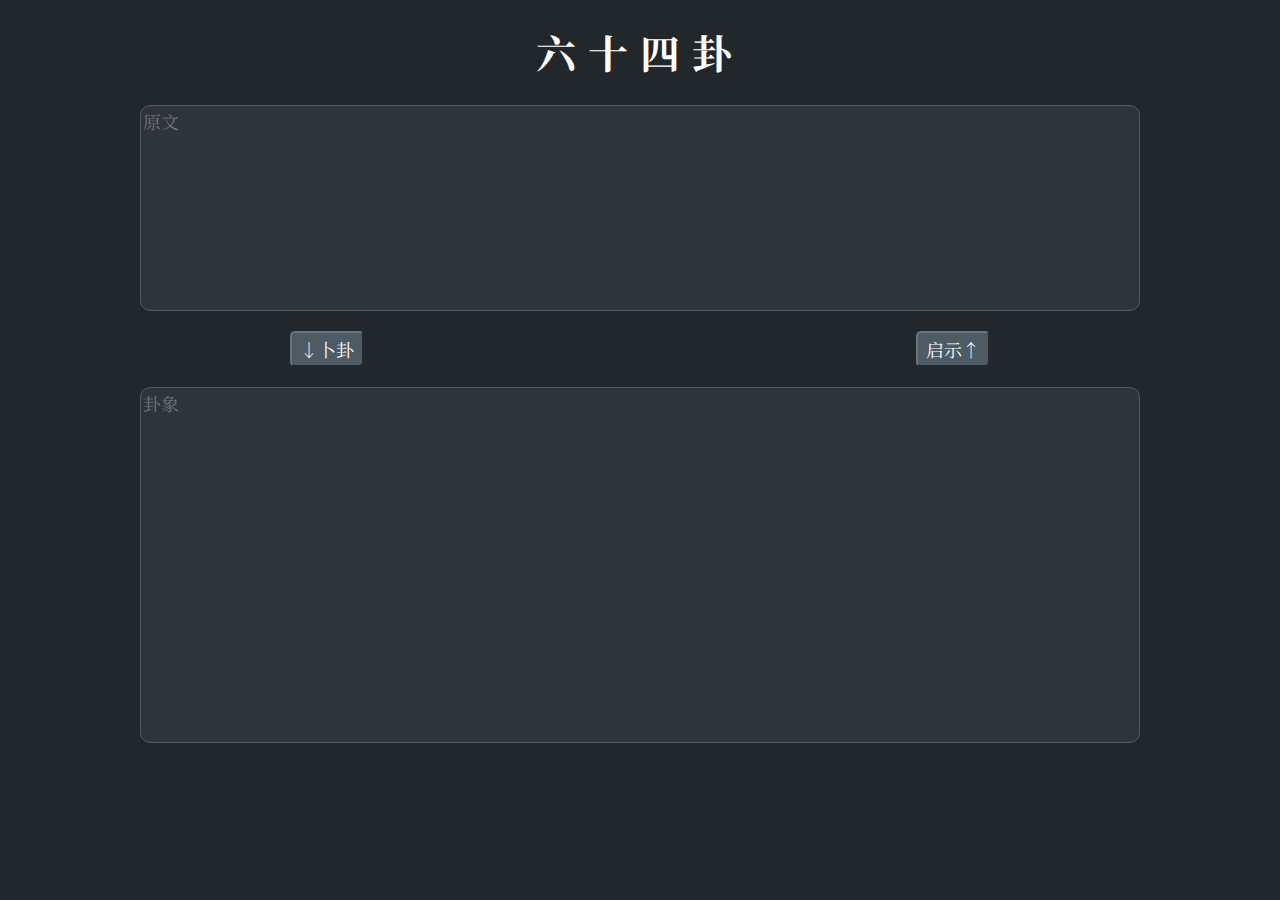
==== Liushisi_Gua/index.htm @ 16870464 "update Liushisi_Gua" ====
<!DOCTYPE html>
<html lang="zh-cn">
    <head>
        <meta http-equiv="Content-Type" content="text/html; charset=utf-8">
        <meta name="viewport" content="width=device-width, initial-scale=1.0">
        <title>六十四卦</title>
        <link rel="preconnect" href="https://fonts.gstatic.com">
        <link href="https://fonts.googleapis.com/css2?family=Noto+Serif+SC:wght@400;900&family=Roboto+Mono&display=swap" rel="stylesheet"> 
        <link rel="stylesheet" type="text/css" href="index.css">
        <link rel="apple-touch-icon" sizes="180x180" href="apple-touch-icon.png">
        <link rel="icon" type="image/png" sizes="32x32" href="favicon-32x32.png">
        <link rel="icon" type="image/png" sizes="16x16" href="favicon-16x16.png">
        <link rel="manifest" href="site.webmanifest">
        <script src="index.js"></script>
    </head>
    <body>
        <div class="main">
            <h1>六十四卦</h1>
            <textarea id="plain" placeholder="原文" autocomplete="off" spellcheck="false" class="maininput"></textarea>
            <div class="buttons">
                <button onclick="encode()" class="encode">↓卜卦</button>
                <button onclick="decode()" class="decode">启示↑</button>
            </div>
            <textarea id="cipher" placeholder="卦象" autocomplete="off" spellcheck="false" class="maininput" style="height: 350px;"></textarea>
        </div>
    </body>
</html>
---- Liushisi_Gua/index.css ----
body {
    background-color: #22272c;
}

h1 {
    color: white;
    margin-top: 15px;
    margin-bottom: 25px;
    margin-left: auto;
    margin-right: auto;
    font-family: 'Noto Serif SC', serif;
    font-size: 2.5em;
    letter-spacing: 0.5ch;
    font-weight: bold;
}

.main {
    margin: 0 auto;
    width: min(1000px, 80%);
    display: grid;
}

.maininput {
    width: auto;
    height: 200px;
    border-radius: 10px;
    resize: none;
    font-family: 'Roboto Mono', 'Noto Serif SC', monospace, serif;
    font-size: 1.125em;
    color: white;
    background-color: #2d343a;
    border-color: #4e5b65;
}

.buttons {
    display: inline-block;
    margin: 20px auto;
    width: 100%;
}

button {
    padding: 3px 8px;
    border-radius: 5px;
    font-family: 'Noto Serif SC', serif;
    font-size: 1.125em;
    color: white;
    background-color: #4e5b65;
    border-color: #647582;
}

.encode {
    margin-left: 15%;
}

.decode {
    float: right;
    margin-right: 15%;
}
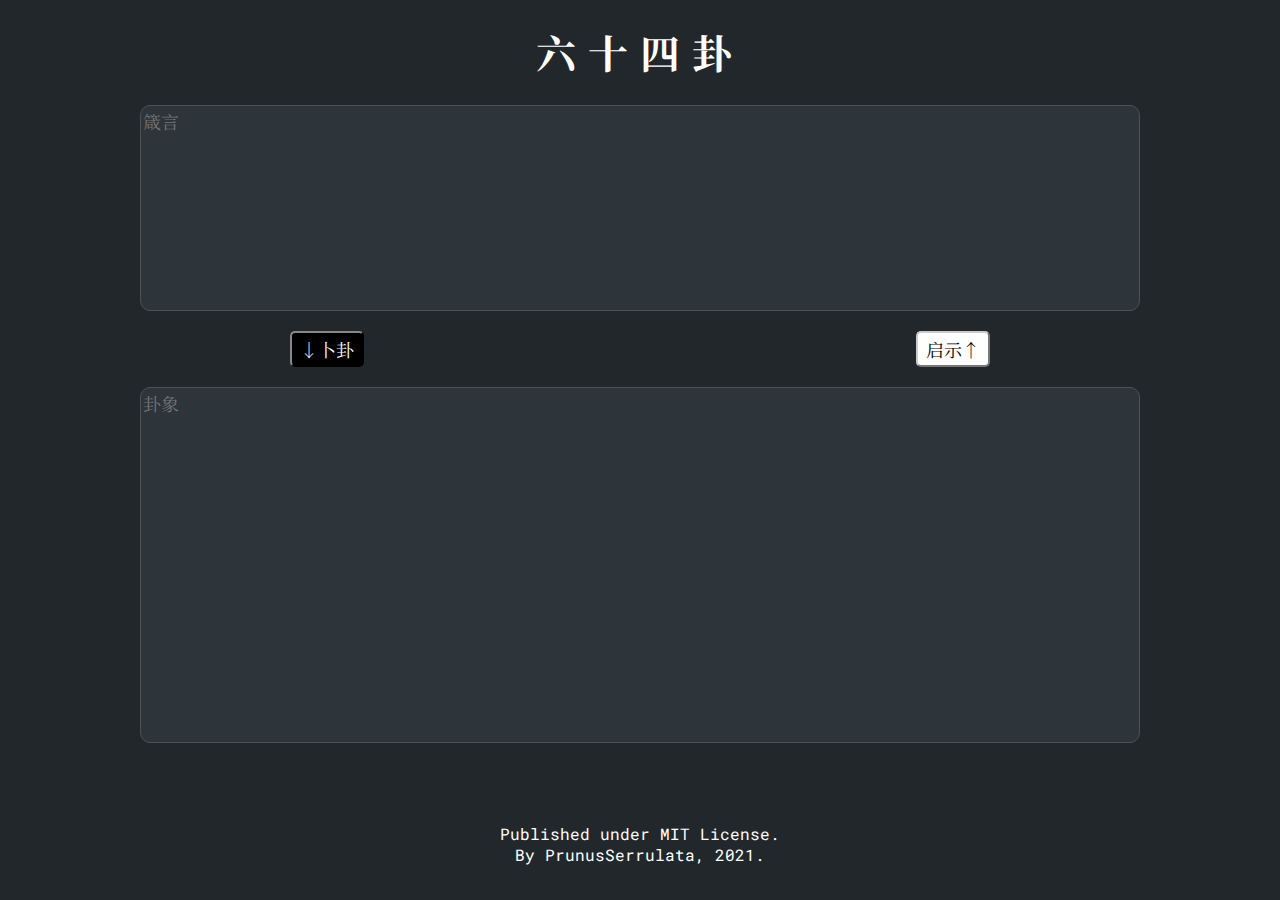
==== commit 62d1beb8: "update Liushisi_Gua" ====
--- a/Liushisi_Gua/index.htm
+++ b/Liushisi_Gua/index.htm
@@ -16,12 +16,16 @@
     <body>
         <div class="main">
             <h1>六十四卦</h1>
-            <textarea id="plain" placeholder="原文" autocomplete="off" spellcheck="false" class="maininput"></textarea>
+            <textarea id="plain" placeholder="箴言" autocomplete="off" spellcheck="false" class="maininput"></textarea>
             <div class="buttons">
                 <button onclick="encode()" class="encode">↓卜卦</button>
                 <button onclick="decode()" class="decode">启示↑</button>
             </div>
             <textarea id="cipher" placeholder="卦象" autocomplete="off" spellcheck="false" class="maininput" style="height: 350px;"></textarea>
+            <p style="margin-top: 80px;">
+                Published under MIT License.<br>
+                By PrunusSerrulata, 2021.
+            </p>
         </div>
     </body>
 </html>--- a/Liushisi_Gua/index.css
+++ b/Liushisi_Gua/index.css
@@ -12,6 +12,12 @@
     font-size: 2.5em;
     letter-spacing: 0.5ch;
     font-weight: bold;
+}
+
+p {
+    text-align: center;
+    font-family: 'Roboto Mono', 'Noto Serif SC', monospace, serif;
+    color: white;
 }
 
 .main {
@@ -29,7 +35,7 @@
     font-size: 1.125em;
     color: white;
     background-color: #2d343a;
-    border-color: #4e5b65;
+    border-color: #505050;
 }
 
 .buttons {
@@ -50,9 +56,15 @@
 
 .encode {
     margin-left: 15%;
+    color: white;
+    background-color: black;
+    border-color: #333333;
 }
 
 .decode {
     float: right;
     margin-right: 15%;
+    color: black;
+    background-color: white;
+    border-color: #cccccc;
 }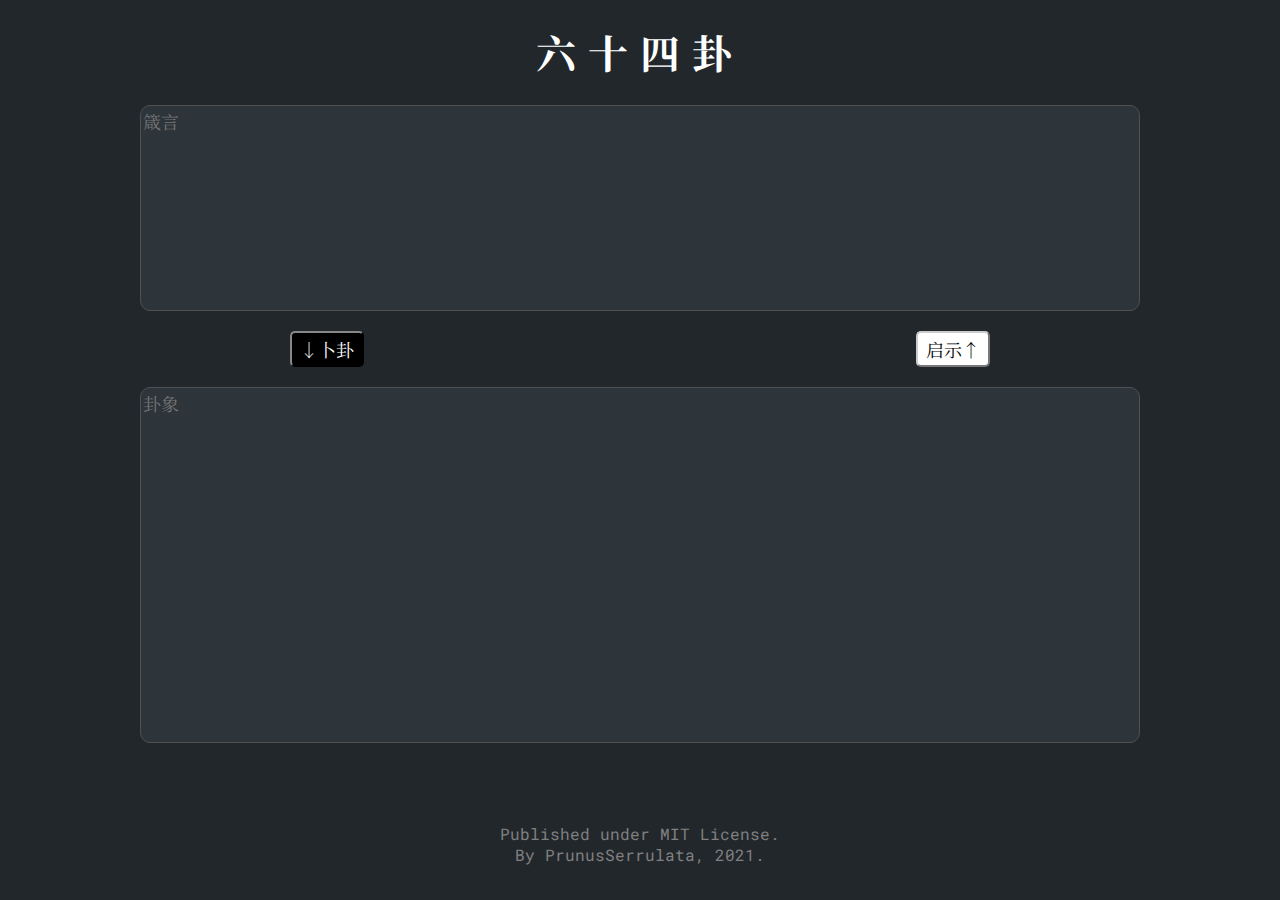
==== commit ec46aa1f: "update Liushisi_Gua/index.htm" ====
--- a/Liushisi_Gua/index.htm
+++ b/Liushisi_Gua/index.htm
@@ -1,31 +1,49 @@
 <!DOCTYPE html>
 <html lang="zh-cn">
-    <head>
-        <meta http-equiv="Content-Type" content="text/html; charset=utf-8">
-        <meta name="viewport" content="width=device-width, initial-scale=1.0">
-        <title>六十四卦</title>
-        <link rel="preconnect" href="https://fonts.gstatic.com">
-        <link href="https://fonts.googleapis.com/css2?family=Noto+Serif+SC:wght@400;900&family=Roboto+Mono&display=swap" rel="stylesheet"> 
-        <link rel="stylesheet" type="text/css" href="index.css">
-        <link rel="apple-touch-icon" sizes="180x180" href="apple-touch-icon.png">
-        <link rel="icon" type="image/png" sizes="32x32" href="favicon-32x32.png">
-        <link rel="icon" type="image/png" sizes="16x16" href="favicon-16x16.png">
-        <link rel="manifest" href="site.webmanifest">
-        <script src="index.js"></script>
-    </head>
-    <body>
-        <div class="main">
-            <h1>六十四卦</h1>
-            <textarea id="plain" placeholder="箴言" autocomplete="off" spellcheck="false" class="maininput"></textarea>
-            <div class="buttons">
-                <button onclick="encode()" class="encode">↓卜卦</button>
-                <button onclick="decode()" class="decode">启示↑</button>
-            </div>
-            <textarea id="cipher" placeholder="卦象" autocomplete="off" spellcheck="false" class="maininput" style="height: 350px;"></textarea>
-            <p style="margin-top: 80px;">
-                Published under MIT License.<br>
-                By PrunusSerrulata, 2021.
-            </p>
+
+<head>
+    <meta http-equiv="Content-Type" content="text/html; charset=utf-8">
+    <meta name="viewport" content="width=device-width, initial-scale=1.0">
+    <title>六十四卦</title>
+    <link rel="preconnect" href="https://fonts.gstatic.com">
+    <link href="https://fonts.googleapis.com/css2?family=Noto+Serif+SC:wght@400;900&family=Roboto+Mono&display=swap"
+        rel="stylesheet">
+    <link rel="stylesheet" type="text/css" href="index.css">
+    <link rel="apple-touch-icon" sizes="180x180" href="apple-touch-icon.png">
+    <link rel="icon" type="image/png" sizes="32x32" href="favicon-32x32.png">
+    <link rel="icon" type="image/png" sizes="16x16" href="favicon-16x16.png">
+    <link rel="manifest" href="site.webmanifest">
+    <script src="index.js"></script>
+    <script>
+        if ('serviceWorker' in navigator) {
+            window.addEventListener('load', function () {
+                navigator.serviceWorker.register('/sw.js', { scope: '/' })
+                    .then(function (registration) {
+                        console.log('ServiceWorker registration successful');
+                    })
+                    .catch(function (err) {
+                        console.log('ServiceWorker registration failed');
+                    });
+            });
+        }
+    </script>
+</head>
+
+<body>
+    <div class="main">
+        <h1>六十四卦</h1>
+        <textarea id="plain" placeholder="箴言" autocomplete="off" spellcheck="false" class="maininput"></textarea>
+        <div class="buttons">
+            <button onclick="encode()" class="encode">↓卜卦</button>
+            <button onclick="decode()" class="decode">启示↑</button>
         </div>
-    </body>
+        <textarea id="cipher" placeholder="卦象" autocomplete="off" spellcheck="false" class="maininput"
+            style="height: 350px;"></textarea>
+        <p style="margin-top: 80px;">
+            Published under MIT License.<br>
+            By PrunusSerrulata, 2021.
+        </p>
+    </div>
+</body>
+
 </html>--- a/Liushisi_Gua/index.css
+++ b/Liushisi_Gua/index.css
@@ -17,7 +17,7 @@
 p {
     text-align: center;
     font-family: 'Roboto Mono', 'Noto Serif SC', monospace, serif;
-    color: white;
+    color: gray;
 }
 
 .main {
